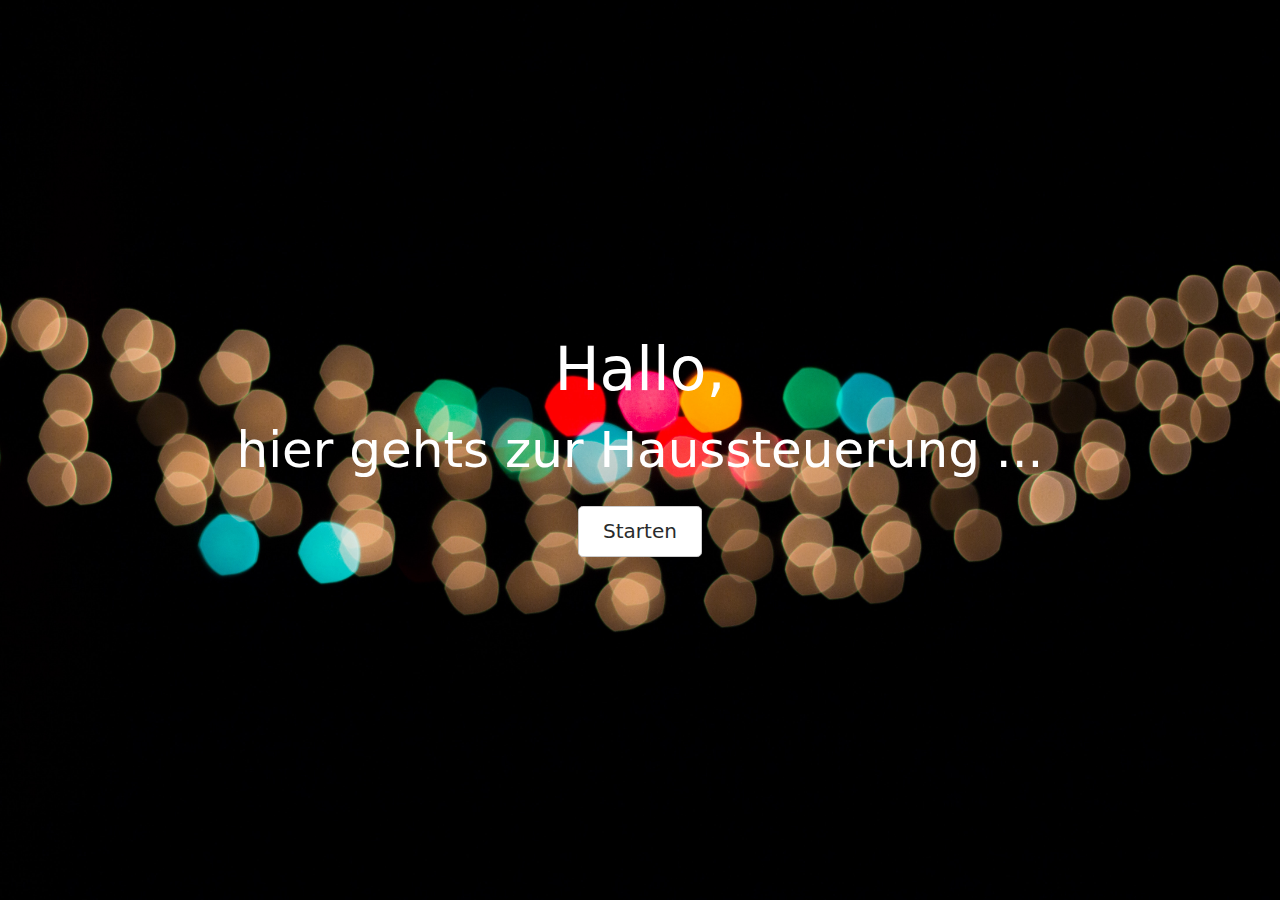
==== index.html @ daa38d1a "modified css again" ====
<!DOCTYPE html>
<html lang="de">
<head>
    <meta charset="UTF-8">
    <meta name="viewport" content="width=device-width, initial-scale=1.0">
    <meta http-equiv="X-UA-Compatible" content="ie=edge">
    <link rel="stylesheet" type="text/css" href="css/bootstrap.min.css">
    <link rel="stylesheet" type="text/css" href="css/style.css">
    <script src="js/bootstap.min.js"></script>
    <script src="js/jquery.min.js"></script>
    <title>Netzwerkfähige Haussteuerung</title>
</head>
<body class="landing-piscis">
      <div class="site-wrapper">
          <div class="site-wrapper-inner">
            <div class="cover-container">
              <div class="masthead clearfix">
                <center>
                  <div class="inner">
                    <h3 class="masthead-brand"></h3>
                    <nav class="nav nav-masthead">
                      <!ueberschrift>
                    </nav>
                  </div>
              </center>
              </div>
            <center>
                <div class="inner cover">
                  <h1 class="cover-heading titel-piscis">Hallo,</h1>
                    <p class="lead untertitel-piscis">hier gehts zur Haussteuerung ...</p>
                    <p class="lead">
                      <a href="funktion.html" class="btn btn-lg btn-secondary">Starten</a>
                    </p>
                </div>
              <div class="mastfoot">
                <div class="inner">
                  <p><!Footer></p>
                </div>
              </div>
            </center>
            </div>
          </div>
        </div>
</body>
</html>
---- css/style.css ----
.landing-piscis{
    margin:0;
    color:#FFFFFF;
    line-height:1.6;
    background-image:url(../img/bg.jpg);
    background-size:cover;
    background-position:center;
    height:100vh;
    display:flex;
    flex-direction:column;
    justify-content:center;
    align-items:center;
    text-align:center;
    padding:0 20px;
}

.titel-piscis{
    font-size: 60px
}

.untertitel-piscis{
    font-size: 50px
}
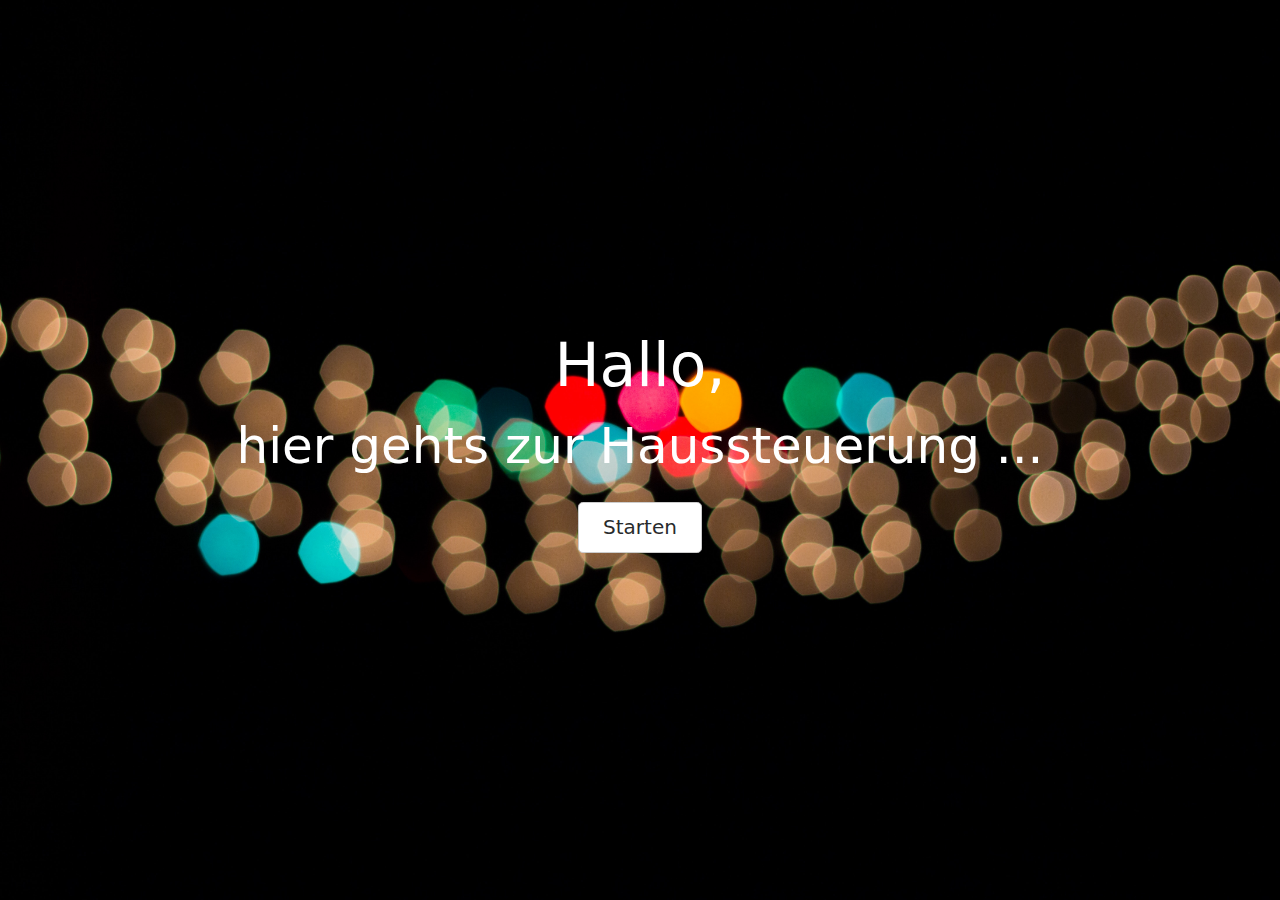
==== commit 83f7079d: "changed some names" ====
--- a/index.html
+++ b/index.html
@@ -1,45 +1,36 @@
 <!DOCTYPE html>
 <html lang="de">
 <head>
-    <meta charset="UTF-8">
-    <meta name="viewport" content="width=device-width, initial-scale=1.0">
-    <meta http-equiv="X-UA-Compatible" content="ie=edge">
-    <link rel="stylesheet" type="text/css" href="css/bootstrap.min.css">
-    <link rel="stylesheet" type="text/css" href="css/style.css">
-    <script src="js/bootstap.min.js"></script>
-    <script src="js/jquery.min.js"></script>
-    <title>Netzwerkfähige Haussteuerung</title>
+
+  <meta charset="UTF-8">
+  <meta name="viewport" content="width=device-width, initial-scale=1.0">
+  <meta http-equiv="X-UA-Compatible" content="ie=edge">
+  <script src="js/jquery.min.js"></script>
+  <script src="js/bootstrap.min.js"></script>
+  <script src="js/popper.js"></script>
+  <link rel="shortcut icon" type="image/x-icon" href="img/favicon.png">
+  <link rel="stylesheet" type="text/css" href="css/bootstrap.min.css">
+  <link rel="stylesheet" type="text/css" href="css/style.css">
+  <title>Netzwerkfähige Haussteuerung</title>
+
 </head>
 <body class="landing-piscis">
-      <div class="site-wrapper">
-          <div class="site-wrapper-inner">
-            <div class="cover-container">
-              <div class="masthead clearfix">
-                <center>
-                  <div class="inner">
-                    <h3 class="masthead-brand"></h3>
-                    <nav class="nav nav-masthead">
-                      <!ueberschrift>
-                    </nav>
-                  </div>
-              </center>
-              </div>
-            <center>
-                <div class="inner cover">
-                  <h1 class="cover-heading titel-piscis">Hallo,</h1>
-                    <p class="lead untertitel-piscis">hier gehts zur Haussteuerung ...</p>
-                    <p class="lead">
-                      <a href="funktion.html" class="btn btn-lg btn-secondary">Starten</a>
-                    </p>
-                </div>
-              <div class="mastfoot">
-                <div class="inner">
-                  <p><!Footer></p>
-                </div>
-              </div>
-            </center>
-            </div>
-          </div>
+
+  <div class="site-wrapper">
+    <div class="site-wrapper-inner">
+      <div class="cover-container">
+
+        <center>
+        <div class="inner cover">
+          <h1 class="cover-heading titel-piscis">Hallo,</h1>
+          <p class="lead untertitel-piscis">hier gehts zur Haussteuerung ...</p>
+          <p class="lead"><a href="funktion.html" class="btn btn-lg btn-secondary">Starten</a></p>
         </div>
+        </center>
+        
+      </div>
+    </div>
+  </div>
+
 </body>
 </html>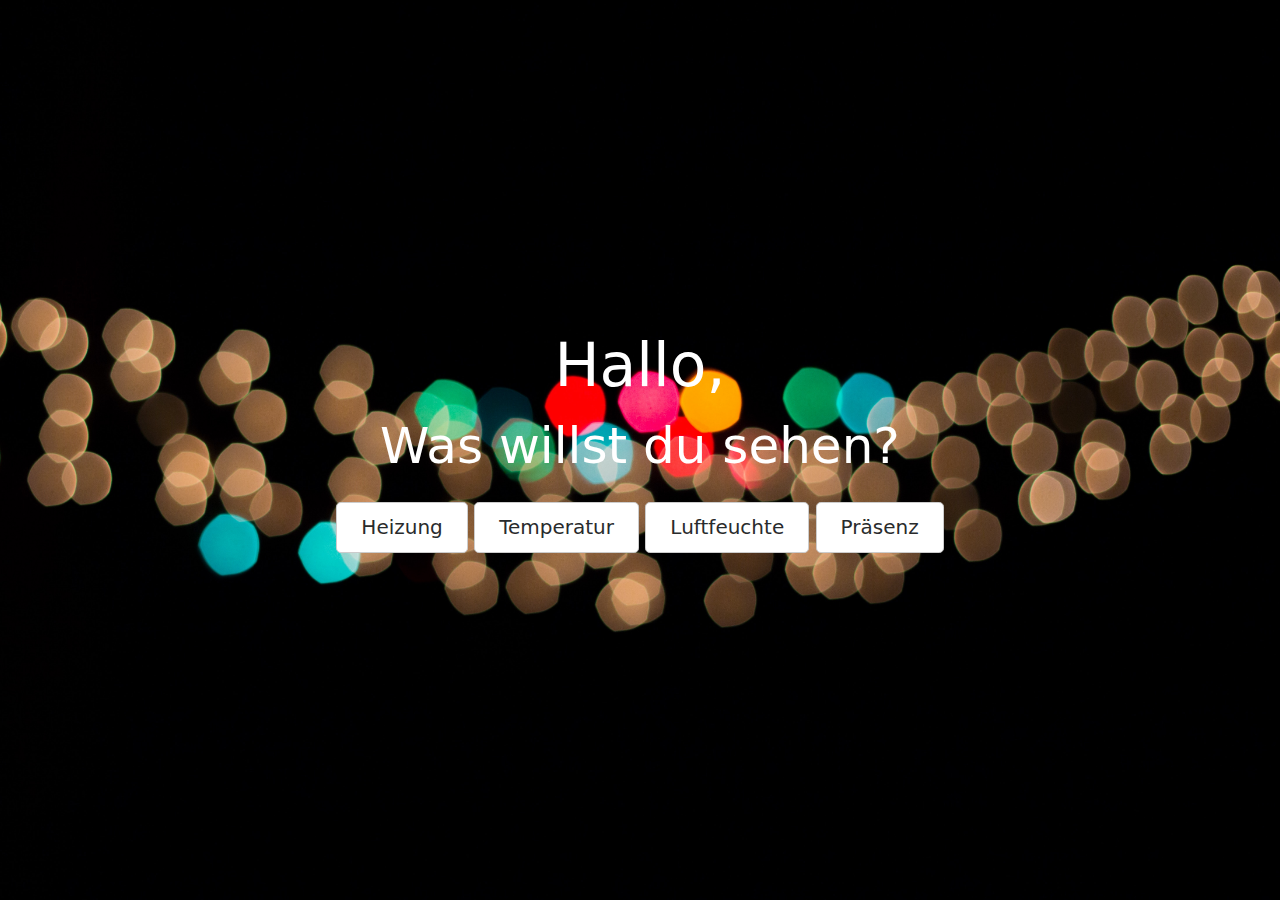
==== commit 76c37853: "added stuff" ====
--- a/index.html
+++ b/index.html
@@ -1,7 +1,8 @@
 <!DOCTYPE html>
 <html lang="de">
+
 <head>
-
+  <!--Verlinkungen von CSS, JS ; Meta/Kopfdaten ; Titel-->
   <meta charset="UTF-8">
   <meta name="viewport" content="width=device-width, initial-scale=1.0">
   <meta http-equiv="X-UA-Compatible" content="ie=edge">
@@ -12,25 +13,32 @@
   <link rel="stylesheet" type="text/css" href="css/bootstrap.min.css">
   <link rel="stylesheet" type="text/css" href="css/style.css">
   <title>Netzwerkfähige Haussteuerung</title>
+</head>
 
-</head>
 <body class="landing-piscis">
 
+  <!--Wilkommensnachricht-->
   <div class="site-wrapper">
     <div class="site-wrapper-inner">
       <div class="cover-container">
 
         <center>
-        <div class="inner cover">
-          <h1 class="cover-heading titel-piscis">Hallo,</h1>
-          <p class="lead untertitel-piscis">hier gehts zur Haussteuerung ...</p>
-          <p class="lead"><a href="funktion.html" class="btn btn-lg btn-secondary">Starten</a></p>
-        </div>
+          <div class="inner cover">
+            <h1 class="cover-heading titel-piscis">Hallo,</h1>
+            <p class="lead untertitel-piscis">Was willst du sehen?</p>
+            <p class="lead">
+              <a href="heating.php" class="btn btn-lg btn-secondary">Heizung</a>
+              <a href="temperature.php" class="btn btn-lg btn-secondary">Temperatur</a>
+              <a href="humidity.php" class="btn btn-lg btn-secondary">Luftfeuchte</a>
+              <a href="proximity.php" class="btn btn-lg btn-secondary">Präsenz</a>
+            </p>
+          </div>
         </center>
-        
+
       </div>
     </div>
   </div>
 
 </body>
+
 </html>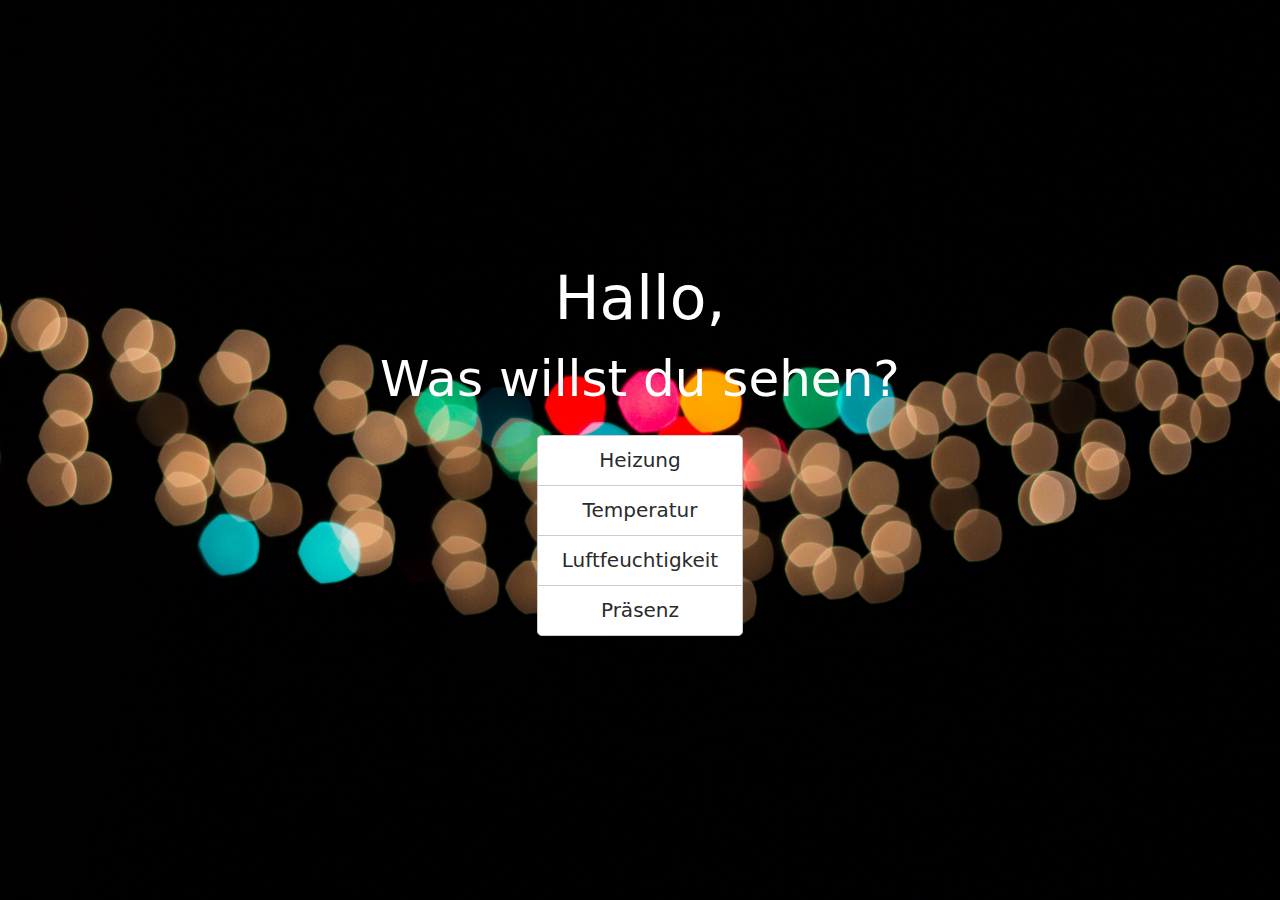
==== commit 1a642977: "changed button position" ====
--- a/index.html
+++ b/index.html
@@ -26,12 +26,12 @@
           <div class="inner cover">
             <h1 class="cover-heading titel-piscis">Hallo,</h1>
             <p class="lead untertitel-piscis">Was willst du sehen?</p>
-            <p class="lead">
+            <div class="btn-group-vertical" role="group" aria-label="Basic example">
               <a href="heating.php" class="btn btn-lg btn-secondary">Heizung</a>
               <a href="temperature.php" class="btn btn-lg btn-secondary">Temperatur</a>
-              <a href="humidity.php" class="btn btn-lg btn-secondary">Luftfeuchte</a>
+              <a href="humidity.php" class="btn btn-lg btn-secondary">Luftfeuchtigkeit</a>
               <a href="proximity.php" class="btn btn-lg btn-secondary">Präsenz</a>
-            </p>
+            </div>
           </div>
         </center>
 
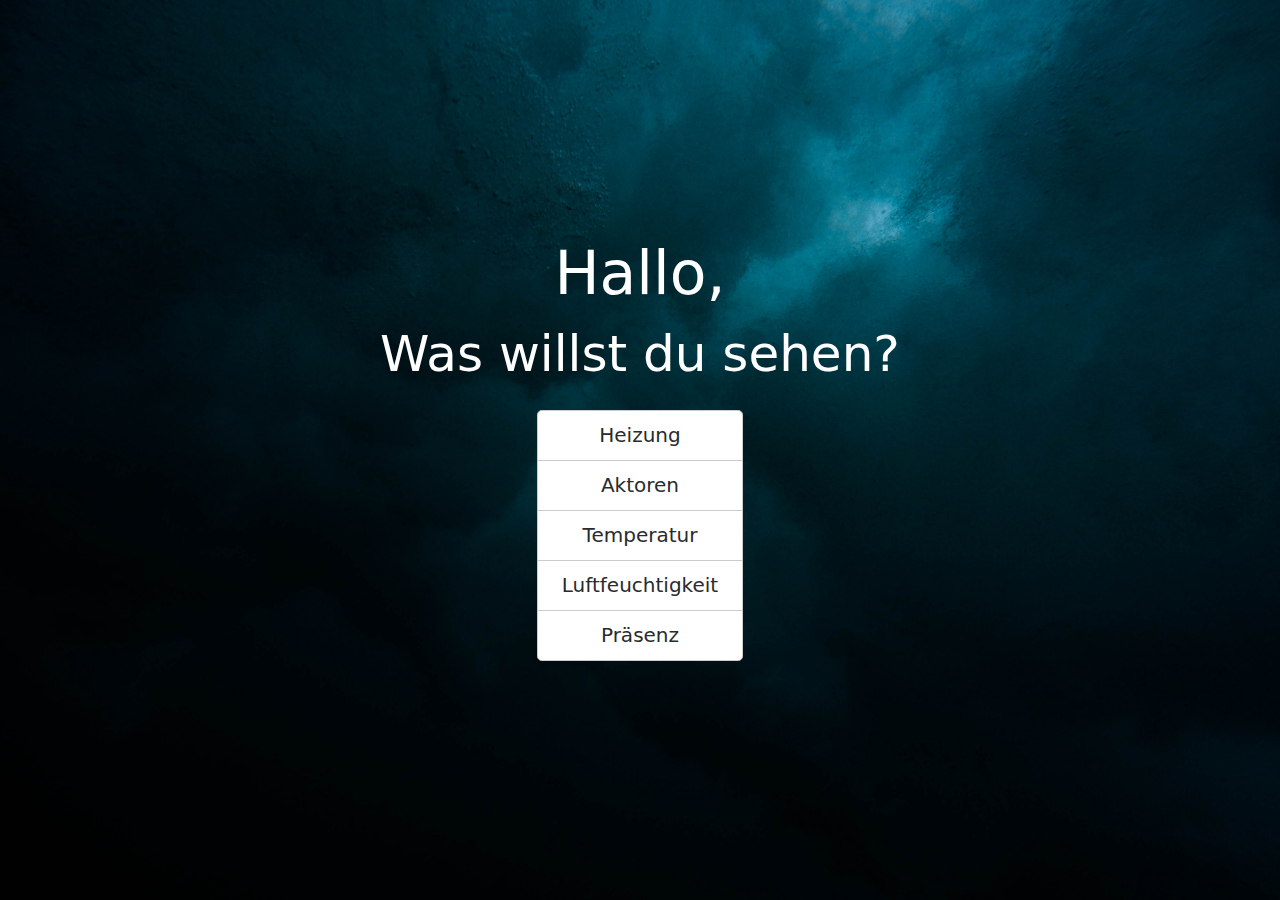
==== commit 1a137594: "added actuators.php" ====
--- a/index.html
+++ b/index.html
@@ -28,6 +28,7 @@
             <p class="lead untertitel-piscis">Was willst du sehen?</p>
             <div class="btn-group-vertical" role="group" aria-label="Basic example">
               <a href="heating.php" class="btn btn-lg btn-secondary">Heizung</a>
+              <a href="actuators.php" class="btn btn-lg btn-secondary">Aktoren</a>
               <a href="temperature.php" class="btn btn-lg btn-secondary">Temperatur</a>
               <a href="humidity.php" class="btn btn-lg btn-secondary">Luftfeuchtigkeit</a>
               <a href="proximity.php" class="btn btn-lg btn-secondary">Präsenz</a>
--- a/css/style.css
+++ b/css/style.css
@@ -1,23 +1,23 @@
-.landing-piscis{
-    margin:0;
-    color:#FFFFFF;
-    line-height:1.6;
-    background-image:url(../img/bg.jpg);
-    background-size:cover;
-    background-position:center;
-    height:100vh;
-    display:flex;
-    flex-direction:column;
-    justify-content:center;
-    align-items:center;
-    text-align:center;
-    padding:0 20px;
+.landing-piscis {
+  margin: 0;
+  color: #ffffff;
+  line-height: 1.6;
+  background-image: url(../img/bg.jpg);
+  background-size: cover;
+  background-position: center;
+  height: 100vh;
+  display: flex;
+  flex-direction: column;
+  justify-content: center;
+  align-items: center;
+  text-align: center;
+  padding: 0 20px;
 }
 
-.titel-piscis{
-    font-size: 60px
+.titel-piscis {
+  font-size: 60px;
 }
 
-.untertitel-piscis{
-    font-size: 50px
-}+.untertitel-piscis {
+  font-size: 50px;
+}
